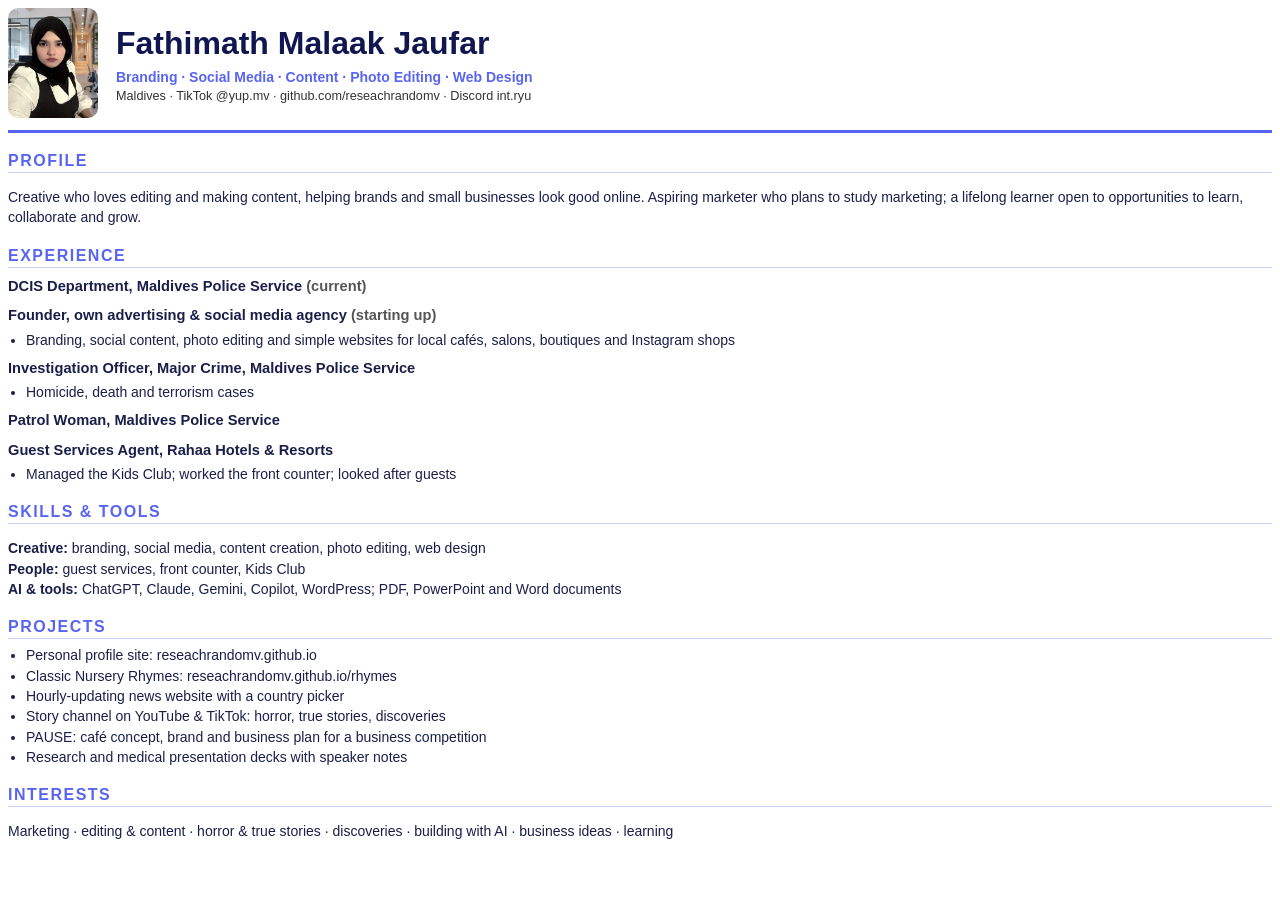
==== cv_print.html @ fa6c07f6 "CV site" ====
<html><head><meta charset="utf-8"><style>
@page{size:A4;margin:16mm}body{font-family:"Segoe UI",Arial,sans-serif;color:#1a1f4a;font-size:10.5pt;line-height:1.45}
.top{display:flex;gap:18px;align-items:center;border-bottom:3px solid #5865F2;padding-bottom:12px}img{width:90px;height:110px;object-fit:cover;border-radius:10px}
h1{margin:0;font-size:24pt;color:#0f1650}.sub{color:#5865F2;font-weight:700}h2{color:#5865F2;font-size:12pt;text-transform:uppercase;letter-spacing:1.5px;margin:16px 0 6px;border-bottom:1px solid #c7d2ff}
h3{margin:8px 0 0;font-size:11pt}.o{color:#555}ul{margin:3px 0 0 18px;padding:0}.c{font-size:9.5pt;color:#333}</style></head><body>
<div class="top"><img src="assets/me.jpg"><div><h1>Fathimath Malaak Jaufar</h1><div class="sub">Branding · Social Media · Content · Photo Editing · Web Design</div>
<div class="c">Maldives · TikTok @yup.mv · github.com/reseachrandomv · Discord int.ryu</div></div></div>
<h2>Profile</h2><p>Creative who loves editing and making content, helping brands and small businesses look good online. Aspiring marketer who plans to study marketing; a lifelong learner open to opportunities to learn, collaborate and grow.</p>
<h2>Experience</h2>
<h3>DCIS Department, Maldives Police Service <span class="o">(current)</span></h3>
<h3>Founder, own advertising &amp; social media agency <span class="o">(starting up)</span></h3><ul><li>Branding, social content, photo editing and simple websites for local cafés, salons, boutiques and Instagram shops</li></ul>
<h3>Investigation Officer, Major Crime, Maldives Police Service</h3><ul><li>Homicide, death and terrorism cases</li></ul>
<h3>Patrol Woman, Maldives Police Service</h3>
<h3>Guest Services Agent, Rahaa Hotels &amp; Resorts</h3><ul><li>Managed the Kids Club; worked the front counter; looked after guests</li></ul>
<h2>Skills &amp; Tools</h2><p><b>Creative:</b> branding, social media, content creation, photo editing, web design<br><b>People:</b> guest services, front counter, Kids Club<br><b>AI &amp; tools:</b> ChatGPT, Claude, Gemini, Copilot, WordPress; PDF, PowerPoint and Word documents</p>
<h2>Projects</h2><ul><li>Personal profile site: reseachrandomv.github.io</li><li>Classic Nursery Rhymes: reseachrandomv.github.io/rhymes</li><li>Hourly-updating news website with a country picker</li><li>Story channel on YouTube &amp; TikTok: horror, true stories, discoveries</li><li>PAUSE: café concept, brand and business plan for a business competition</li><li>Research and medical presentation decks with speaker notes</li></ul>
<h2>Interests</h2><p>Marketing · editing &amp; content · horror &amp; true stories · discoveries · building with AI · business ideas · learning</p>
</body></html>
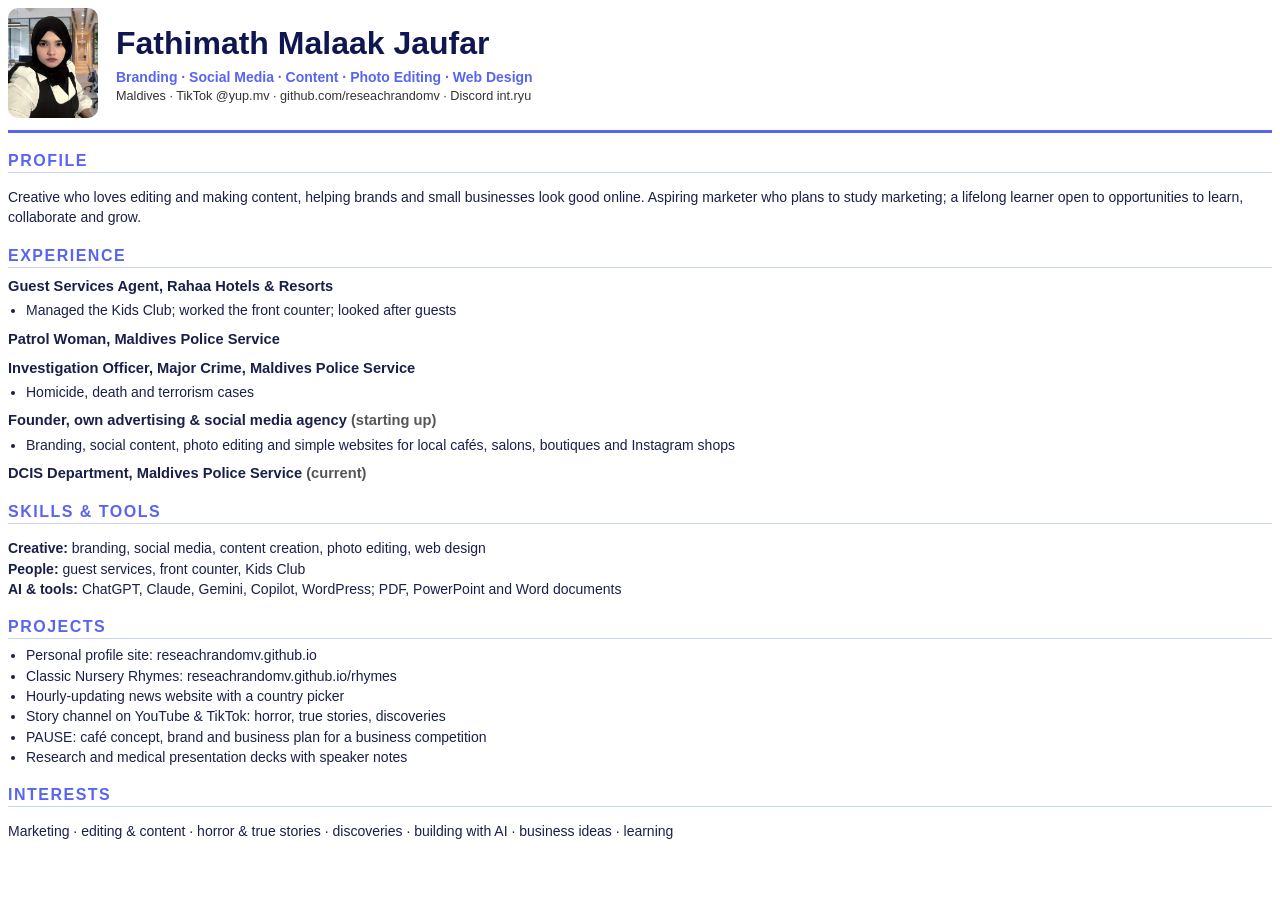
==== commit 84248ae6: "Timeline oldest first" ====
--- a/cv_print.html
+++ b/cv_print.html
@@ -7,11 +7,11 @@
 <div class="c">Maldives · TikTok @yup.mv · github.com/reseachrandomv · Discord int.ryu</div></div></div>
 <h2>Profile</h2><p>Creative who loves editing and making content, helping brands and small businesses look good online. Aspiring marketer who plans to study marketing; a lifelong learner open to opportunities to learn, collaborate and grow.</p>
 <h2>Experience</h2>
+<h3>Guest Services Agent, Rahaa Hotels &amp; Resorts</h3><ul><li>Managed the Kids Club; worked the front counter; looked after guests</li></ul>
+<h3>Patrol Woman, Maldives Police Service</h3>
+<h3>Investigation Officer, Major Crime, Maldives Police Service</h3><ul><li>Homicide, death and terrorism cases</li></ul>
+<h3>Founder, own advertising &amp; social media agency <span class="o">(starting up)</span></h3><ul><li>Branding, social content, photo editing and simple websites for local cafés, salons, boutiques and Instagram shops</li></ul>
 <h3>DCIS Department, Maldives Police Service <span class="o">(current)</span></h3>
-<h3>Founder, own advertising &amp; social media agency <span class="o">(starting up)</span></h3><ul><li>Branding, social content, photo editing and simple websites for local cafés, salons, boutiques and Instagram shops</li></ul>
-<h3>Investigation Officer, Major Crime, Maldives Police Service</h3><ul><li>Homicide, death and terrorism cases</li></ul>
-<h3>Patrol Woman, Maldives Police Service</h3>
-<h3>Guest Services Agent, Rahaa Hotels &amp; Resorts</h3><ul><li>Managed the Kids Club; worked the front counter; looked after guests</li></ul>
 <h2>Skills &amp; Tools</h2><p><b>Creative:</b> branding, social media, content creation, photo editing, web design<br><b>People:</b> guest services, front counter, Kids Club<br><b>AI &amp; tools:</b> ChatGPT, Claude, Gemini, Copilot, WordPress; PDF, PowerPoint and Word documents</p>
 <h2>Projects</h2><ul><li>Personal profile site: reseachrandomv.github.io</li><li>Classic Nursery Rhymes: reseachrandomv.github.io/rhymes</li><li>Hourly-updating news website with a country picker</li><li>Story channel on YouTube &amp; TikTok: horror, true stories, discoveries</li><li>PAUSE: café concept, brand and business plan for a business competition</li><li>Research and medical presentation decks with speaker notes</li></ul>
 <h2>Interests</h2><p>Marketing · editing &amp; content · horror &amp; true stories · discoveries · building with AI · business ideas · learning</p>
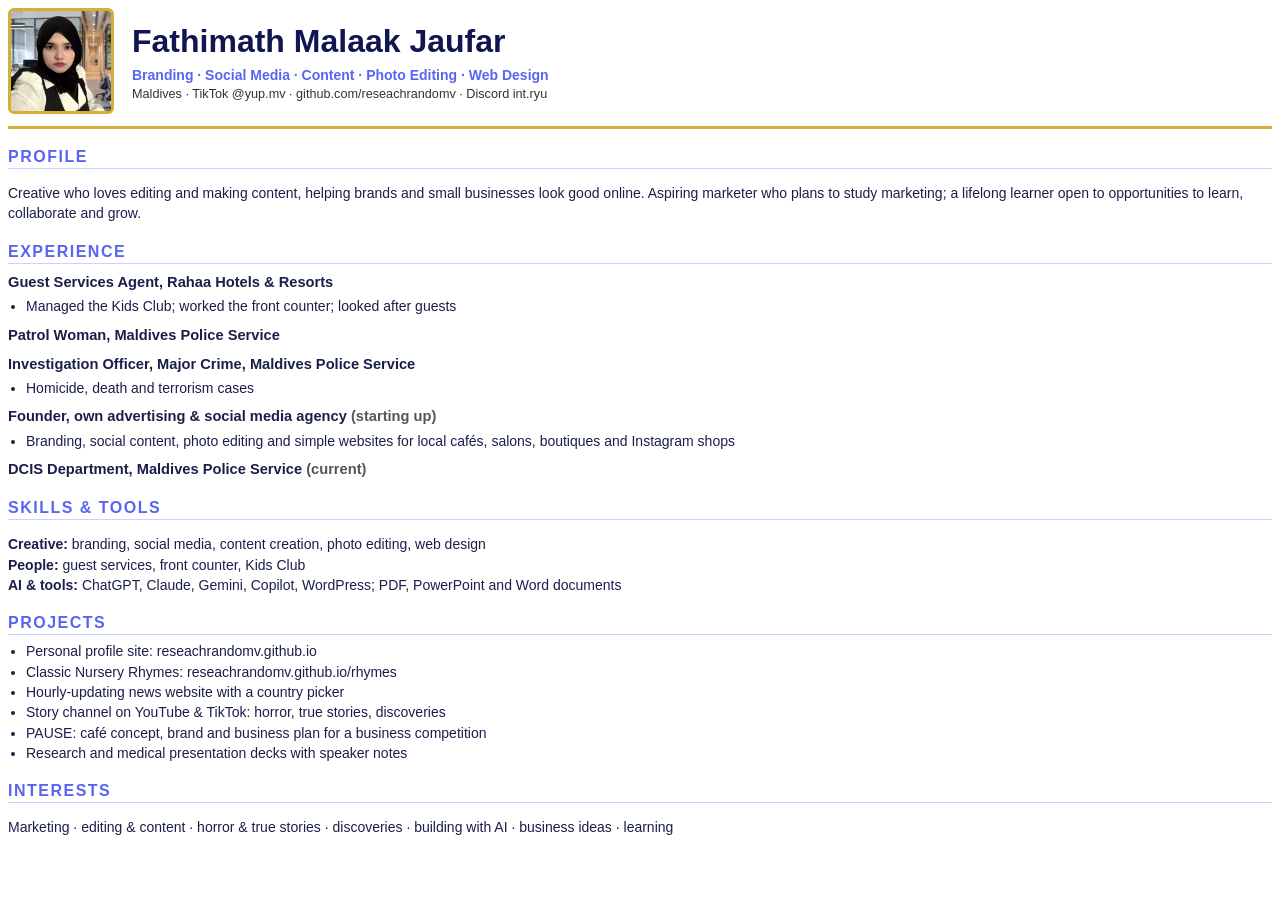
==== commit 0f50ed9a: "Discord blurple + gold restyle" ====
--- a/cv_print.html
+++ b/cv_print.html
@@ -1,6 +1,6 @@
 <html><head><meta charset="utf-8"><style>
 @page{size:A4;margin:16mm}body{font-family:"Segoe UI",Arial,sans-serif;color:#1a1f4a;font-size:10.5pt;line-height:1.45}
-.top{display:flex;gap:18px;align-items:center;border-bottom:3px solid #5865F2;padding-bottom:12px}img{width:90px;height:110px;object-fit:cover;border-radius:10px}
+.top{display:flex;gap:18px;align-items:center;border-bottom:3px solid #d4af37;padding-bottom:12px}img{width:100px;height:100px;object-fit:cover;object-position:center 20%;border-radius:6px;border:3px solid #d4af37}
 h1{margin:0;font-size:24pt;color:#0f1650}.sub{color:#5865F2;font-weight:700}h2{color:#5865F2;font-size:12pt;text-transform:uppercase;letter-spacing:1.5px;margin:16px 0 6px;border-bottom:1px solid #c7d2ff}
 h3{margin:8px 0 0;font-size:11pt}.o{color:#555}ul{margin:3px 0 0 18px;padding:0}.c{font-size:9.5pt;color:#333}</style></head><body>
 <div class="top"><img src="assets/me.jpg"><div><h1>Fathimath Malaak Jaufar</h1><div class="sub">Branding · Social Media · Content · Photo Editing · Web Design</div>
